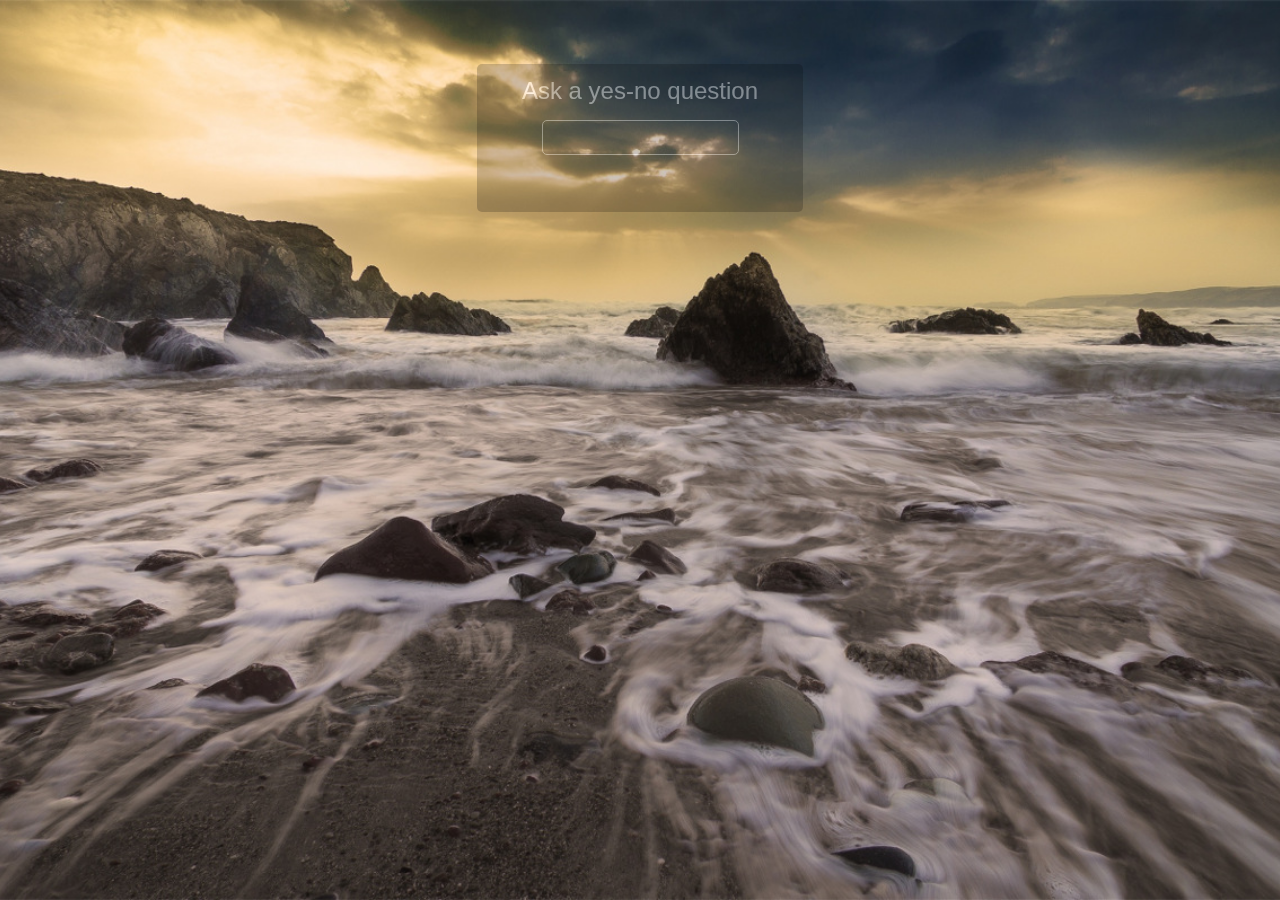
==== index.html @ fd2eab75 "rearrange for github page" ====
<!DOCTYPE html>
<html lang="en">
<head>
	<title>Q and A</title>
	<meta charset="utf-8">
	<meta name="viewport" content="width=device-width, initial-scale=1.0, maximum-scale=1.0, user-scalable=0">
	<link rel="stylesheet" href="q.css" />
</head>
<body>

<div id="bg">
	<img src="beach.jpg" />
	<!-- <img src="forest.jpg" /> -->
	<!-- <img src="mt.jpg" /> -->
</div>

<div id="content">

	<form>
		<h1>Ask a yes-no question</h1>

		<div id="q">
			<input name="q" />
		</div>

		<div id="answer">
			<div id="a-text"></div>
			<div id="timer"></div>
		</div>

		<div>
			<input id="q-sub" type="submit" value="Ask" />
		</div>
	</form>

</div>

<script src="jquery-1.11.2.min.js"></script>
<script src="q.js"></script>

<body>
</html>
---- q.css ----
html, body {
	margin: 0;
	padding: 0;
}
body {
	font-family: sans-serif;
	color: #fff;
	/* text-shadow: 0px 0px 1px #000; */
	text-align: center;
}	
#bg {
	position: fixed; 
	top: -50%; 
	left: -50%; 
	width: 200%; 
	height: 200%;
	z-index: -1;
}
#bg img {
	position: absolute; 
	top: 0; 
	left: 0; 
	right: 0; 
	bottom: 0; 
	margin: auto; 
	min-width: 50%;
	min-height: 50%;
}
#content {
	max-width: 300px;
	width:80%;
	margin:5% auto 0;
	padding: 1%;
	background-color: rgba( 10, 10, 10, 0.5 );
	border-radius: 5px;
	display: none;
}
h1 {
	font-size: 24px;
	font-weight: normal;
	margin:0 0 5%;
}
input {
	padding: 3%;
	background: transparent;
	border: 1px solid #ddd;
	border-radius: 5px;
	color: #fff;
	outline: #fff;
}
#q-sub {
	margin:3% 0 0;
	opacity: 0;
}
#timer {
	height: 3px;
	background-color: rgba( 255, 255, 255, 0.2 );
}
#answer {
	display: none;
}
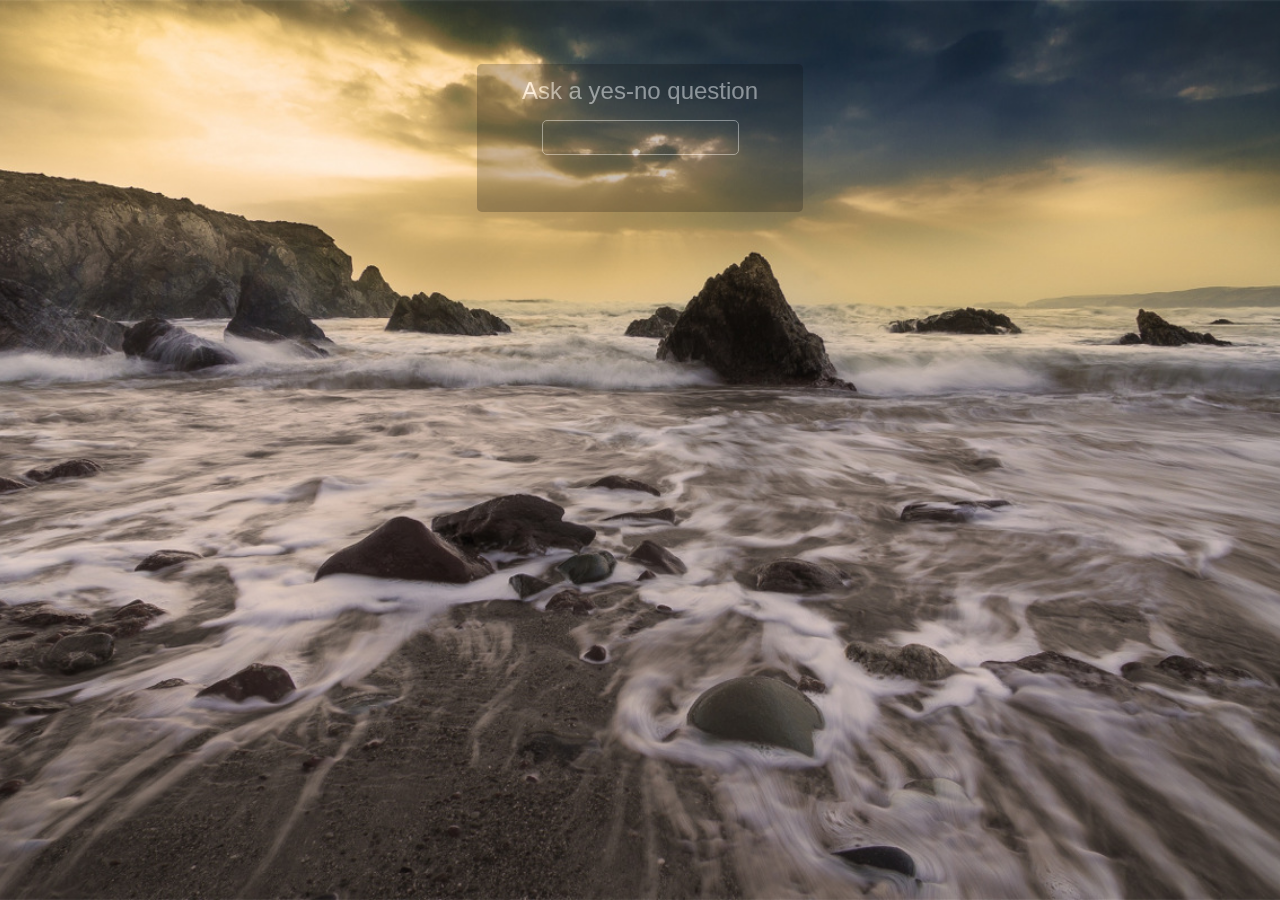
==== commit 414b7804: "quick update" ====
--- a/index.html
+++ b/index.html
@@ -10,8 +10,6 @@
 
 <div id="bg">
 	<img src="beach.jpg" />
-	<!-- <img src="forest.jpg" /> -->
-	<!-- <img src="mt.jpg" /> -->
 </div>
 
 <div id="content">
@@ -39,4 +37,4 @@
 <script src="q.js"></script>
 
 <body>
-</html>+</html>
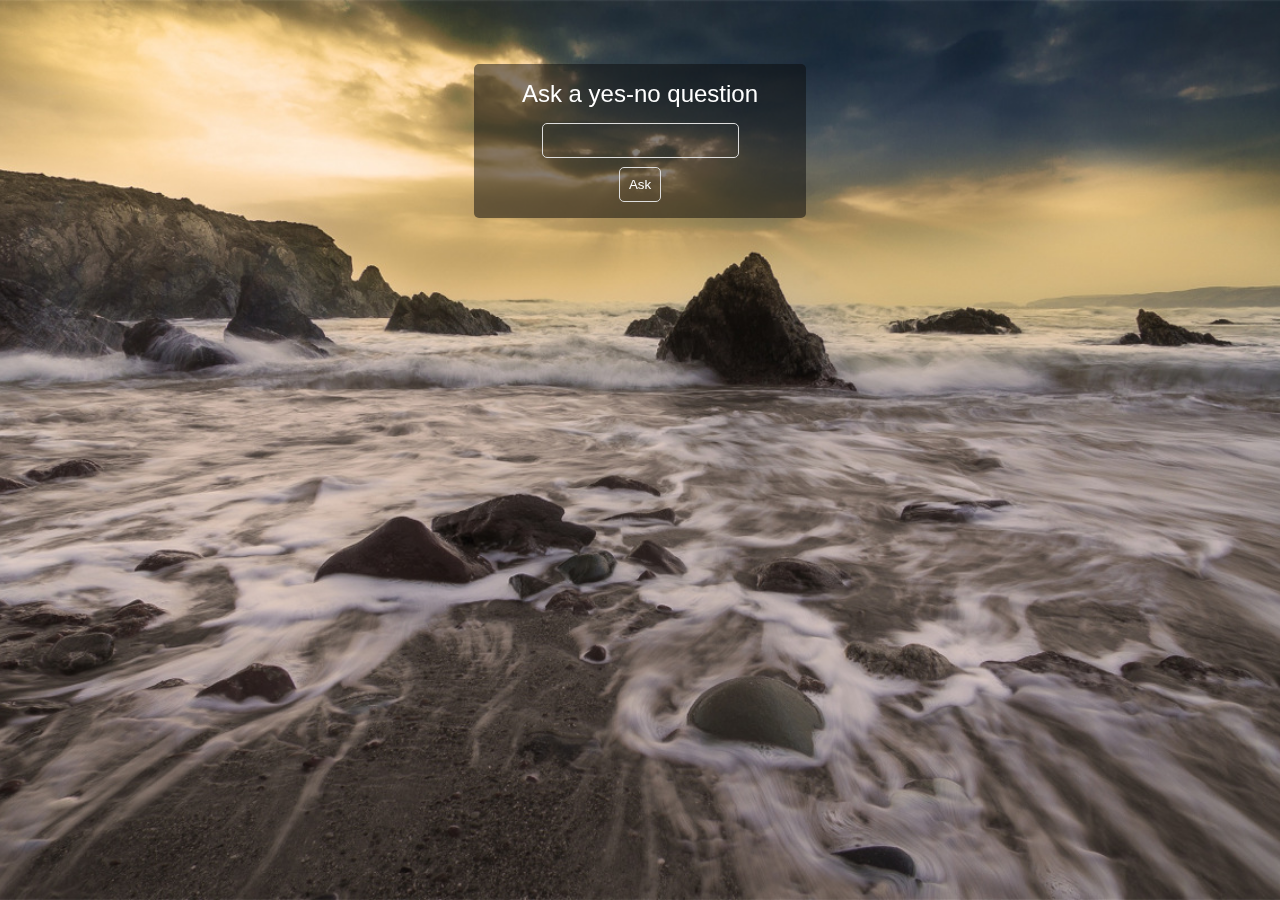
==== commit 02fb32c4: "wip" ====
--- a/index.html
+++ b/index.html
@@ -8,33 +8,42 @@
 </head>
 <body>
 
+<!--
+	background
+-->
 <div id="bg">
 	<img src="beach.jpg" />
 </div>
 
-<div id="content">
-
+<!--
+	question
+-->
+<div id="question" class="page">
+	<header>
+		<h1>Ask a yes-no question</h1>
+	</header>
 	<form>
-		<h1>Ask a yes-no question</h1>
-
-		<div id="q">
-			<input name="q" />
+		<div>
+			<input id="question-input" name="q" autofocus />
 		</div>
-
-		<div id="answer">
-			<div id="a-text"></div>
-			<div id="timer"></div>
-		</div>
-
-		<div>
-			<input id="q-sub" type="submit" value="Ask" />
+		<div class="btn">
+			<input id="ask-btn" type="submit" value="Ask" />
 		</div>
 	</form>
-
 </div>
 
-<script src="jquery-1.11.2.min.js"></script>
+<!--
+	answer
+-->
+<div id="answer" class="page">
+	<div id="answer">
+		<div id="answer"></div>
+	</div>
+	<div id="reset">
+		Reset
+	</div>
+</div>
+
 <script src="q.js"></script>
-
 <body>
 </html>
--- a/q.css
+++ b/q.css
@@ -1,61 +1,83 @@
-html, body {
-	margin: 0;
-	padding: 0;
+html,
+body {
+  margin: 0;
+  padding: 0;
 }
+
 body {
-	font-family: sans-serif;
-	color: #fff;
-	/* text-shadow: 0px 0px 1px #000; */
-	text-align: center;
-}	
-#bg {
-	position: fixed; 
-	top: -50%; 
-	left: -50%; 
-	width: 200%; 
-	height: 200%;
-	z-index: -1;
+  font-family: sans-serif;
+  color: #fff;
+  text-align: center;
 }
-#bg img {
-	position: absolute; 
-	top: 0; 
-	left: 0; 
-	right: 0; 
-	bottom: 0; 
-	margin: auto; 
-	min-width: 50%;
-	min-height: 50%;
+
+h1 {
+  font-size: 24px;
+  font-weight: normal;
+  margin: 0 0 5%;
 }
-#content {
-	max-width: 300px;
-	width:80%;
-	margin:5% auto 0;
-	padding: 1%;
-	background-color: rgba( 10, 10, 10, 0.5 );
-	border-radius: 5px;
-	display: none;
+
+input {
+  padding: 3%;
+  background: transparent;
+  border: 1px solid #ddd;
+  border-radius: 5px;
+  color: #fff;
+  outline: #fff;
 }
-h1 {
-	font-size: 24px;
-	font-weight: normal;
-	margin:0 0 5%;
-}
-input {
-	padding: 3%;
-	background: transparent;
-	border: 1px solid #ddd;
-	border-radius: 5px;
-	color: #fff;
-	outline: #fff;
-}
-#q-sub {
-	margin:3% 0 0;
-	opacity: 0;
-}
-#timer {
-	height: 3px;
-	background-color: rgba( 255, 255, 255, 0.2 );
+
+#question {
+  display: block;
 }
 #answer {
-	display: none;
-}+  display: none;
+}
+
+#bg {
+  position: fixed;
+  top: -50%;
+  left: -50%;
+  width: 200%;
+  height: 200%;
+  z-index: -1;
+}
+
+#bg img {
+  position: absolute;
+  top: 0;
+  left: 0;
+  right: 0;
+  bottom: 0;
+  margin: auto;
+  min-width: 50%;
+  min-height: 50%;
+}
+
+.page {
+  max-width: 300px;
+  width: 80%;
+  margin: 5% auto 0;
+  padding: 1em;
+  background-color: rgba(10, 10, 10, 0.5);
+  border-radius: 5px;
+  animation-name: fadeIn;
+  animation-duration: 3s;
+}
+
+@keyframes fadeIn {
+  from {
+    opacity: 0;
+  }
+  to {
+    opacity: 1;
+  }
+}
+
+.btn {
+  margin: 3% 0 0;
+  cursor: pointer;
+}
+
+#timer {
+  height: 3px;
+  background-color: rgba(255, 255, 255, 0.2);
+}
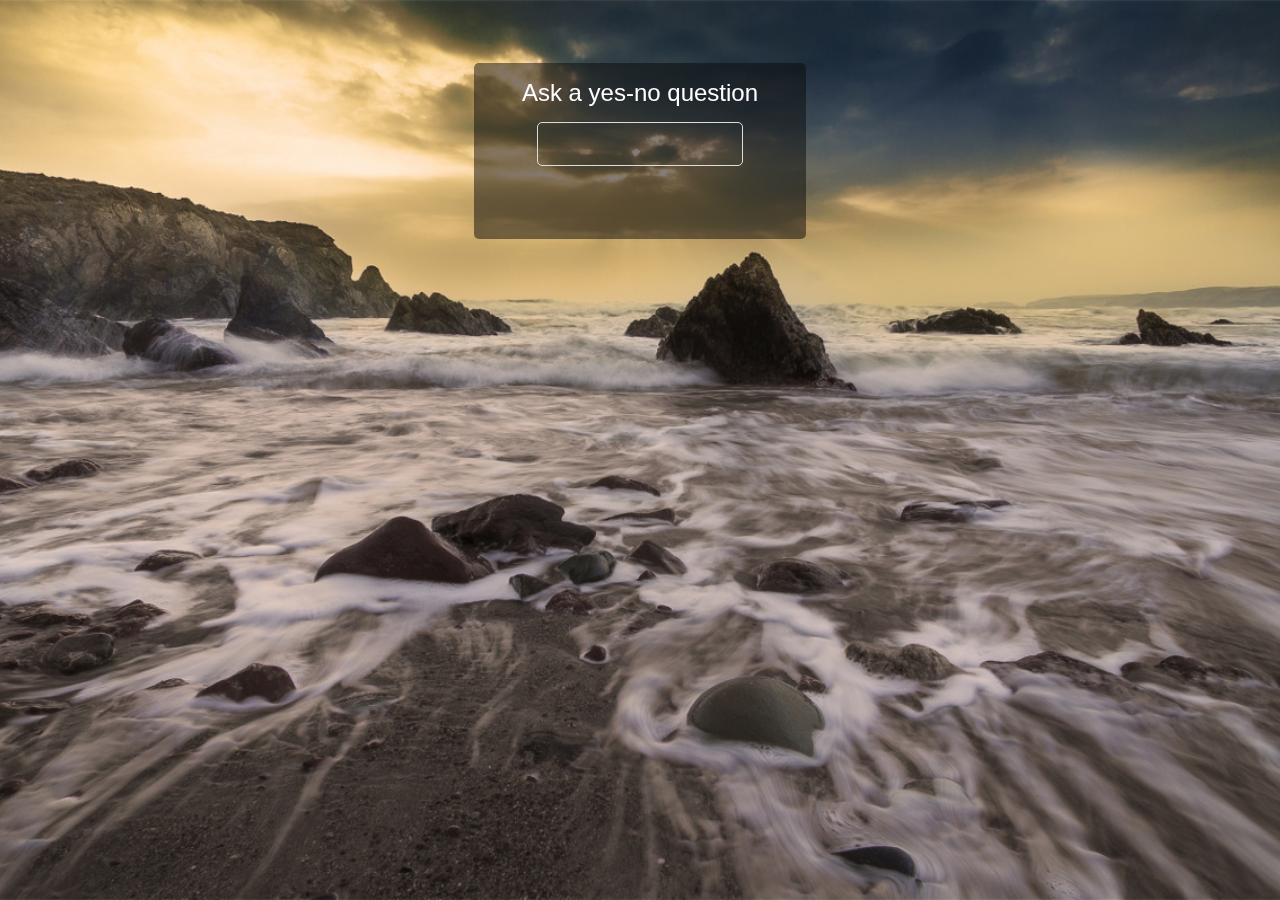
==== commit 66661b9a: "refactor 2020" ====
--- a/index.html
+++ b/index.html
@@ -15,33 +15,38 @@
 	<img src="beach.jpg" />
 </div>
 
-<!--
-	question
--->
-<div id="question" class="page">
-	<header>
-		<h1>Ask a yes-no question</h1>
-	</header>
-	<form>
+<div class="page">
+
+	<!--
+		question
+	-->
+	<div id="question">
+		<header>
+			<h1>Ask a yes-no question</h1>
+		</header>
+		<form id="question-form">
+			<div>
+				<input id="question-input" name="q" autofocus />
+			</div>
+			<div>
+				<input id="question-submit" type="submit" class="invisible" value="Ask" />
+			</div>
+		</form>
+	</div>
+
+	<!--
+		answer
+	-->
+	<div id="answer" class="hide">
+		<h1 id="answer-message"></h1>
 		<div>
-			<input id="question-input" name="q" autofocus />
+			<input name="x" class="invisible" value="this is just filler" />
 		</div>
-		<div class="btn">
-			<input id="ask-btn" type="submit" value="Ask" />
+		<div>
+			<input id="reset" type="submit" value="Reset" />
 		</div>
-	</form>
-</div>
+	</div>
 
-<!--
-	answer
--->
-<div id="answer" class="page">
-	<div id="answer">
-		<div id="answer"></div>
-	</div>
-	<div id="reset">
-		Reset
-	</div>
 </div>
 
 <script src="q.js"></script>
--- a/q.css
+++ b/q.css
@@ -1,9 +1,3 @@
-html,
-body {
-  margin: 0;
-  padding: 0;
-}
-
 body {
   font-family: sans-serif;
   color: #fff;
@@ -17,19 +11,17 @@
 }
 
 input {
-  padding: 3%;
+  padding: 1em;
   background: transparent;
   border: 1px solid #ddd;
   border-radius: 5px;
   color: #fff;
-  outline: #fff;
+  outline: none;
 }
 
-#question {
-  display: block;
-}
-#answer {
-  display: none;
+input[type="submit"] {
+  cursor: pointer;
+  margin-top: 1em;
 }
 
 #bg {
@@ -63,6 +55,14 @@
   animation-duration: 3s;
 }
 
+.hide {
+  display: none;
+}
+
+.invisible {
+  visibility: hidden;
+}
+
 @keyframes fadeIn {
   from {
     opacity: 0;
@@ -71,13 +71,3 @@
     opacity: 1;
   }
 }
-
-.btn {
-  margin: 3% 0 0;
-  cursor: pointer;
-}
-
-#timer {
-  height: 3px;
-  background-color: rgba(255, 255, 255, 0.2);
-}
